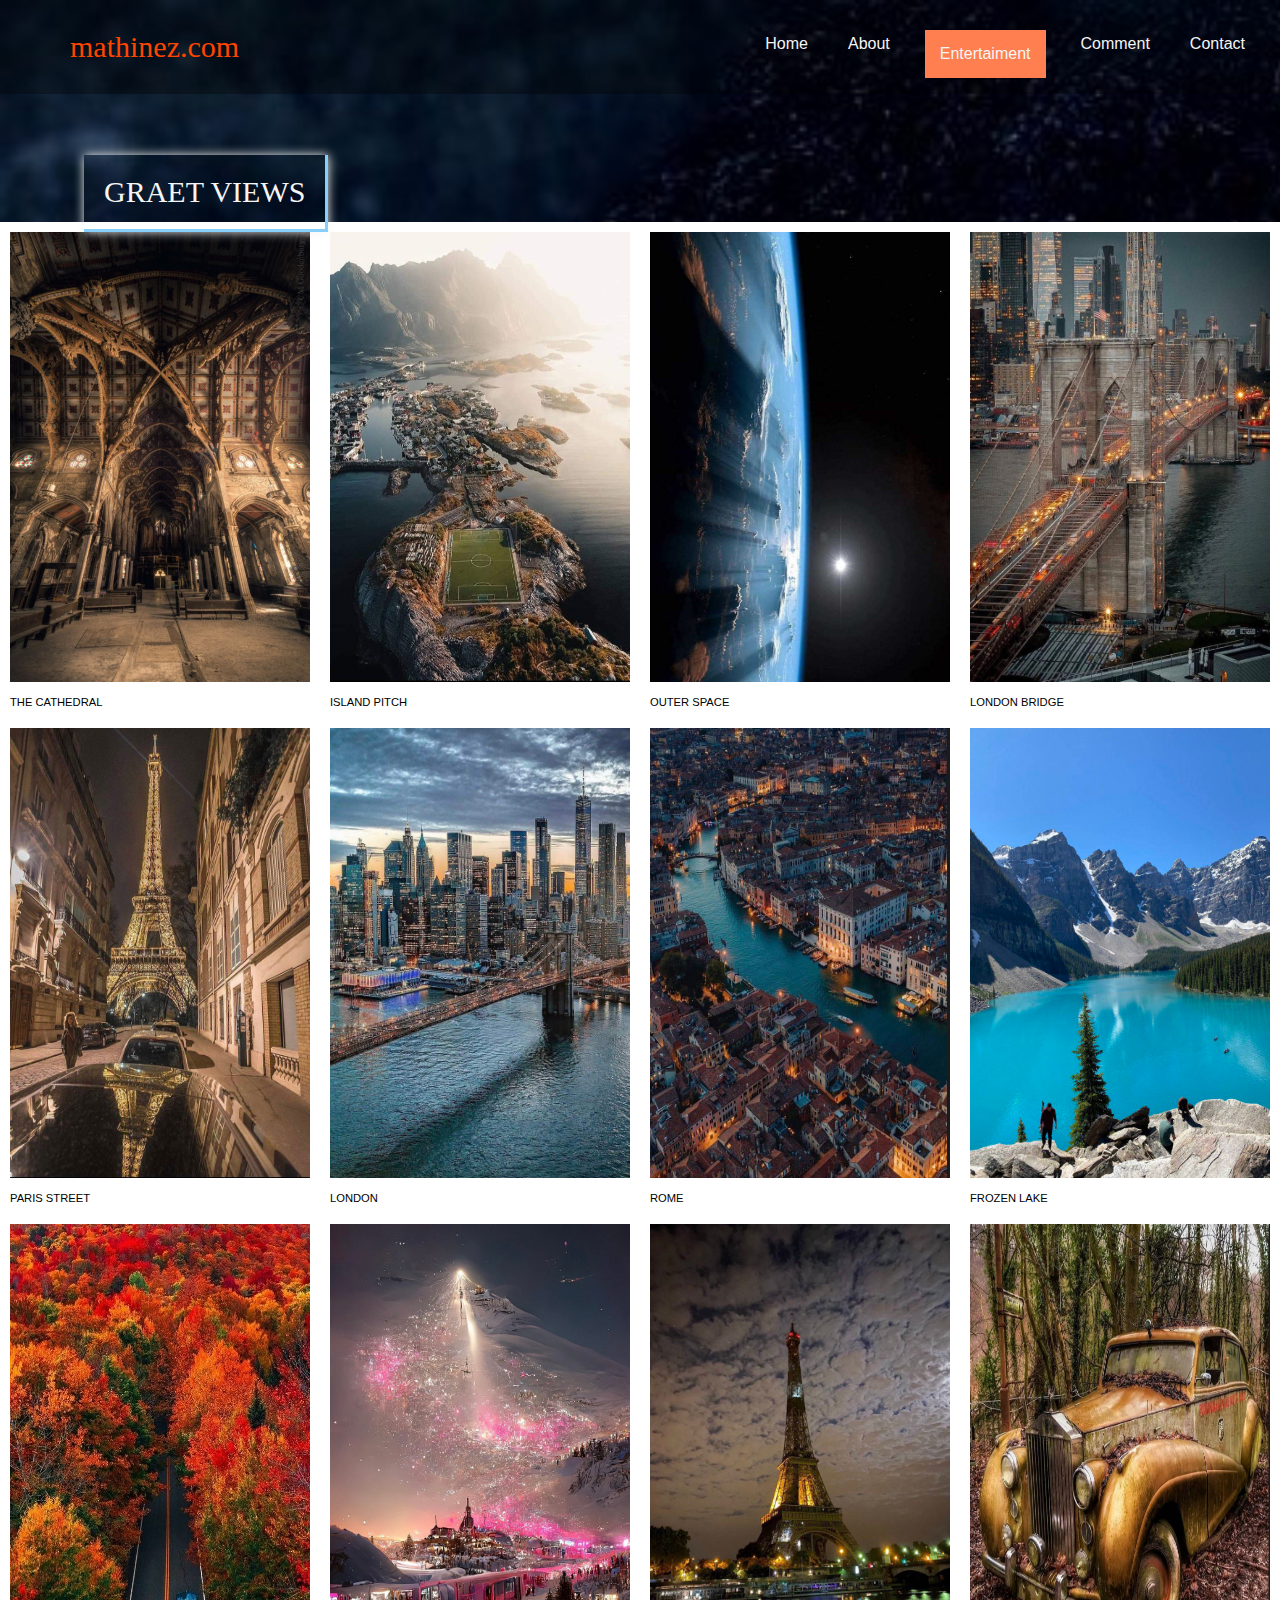
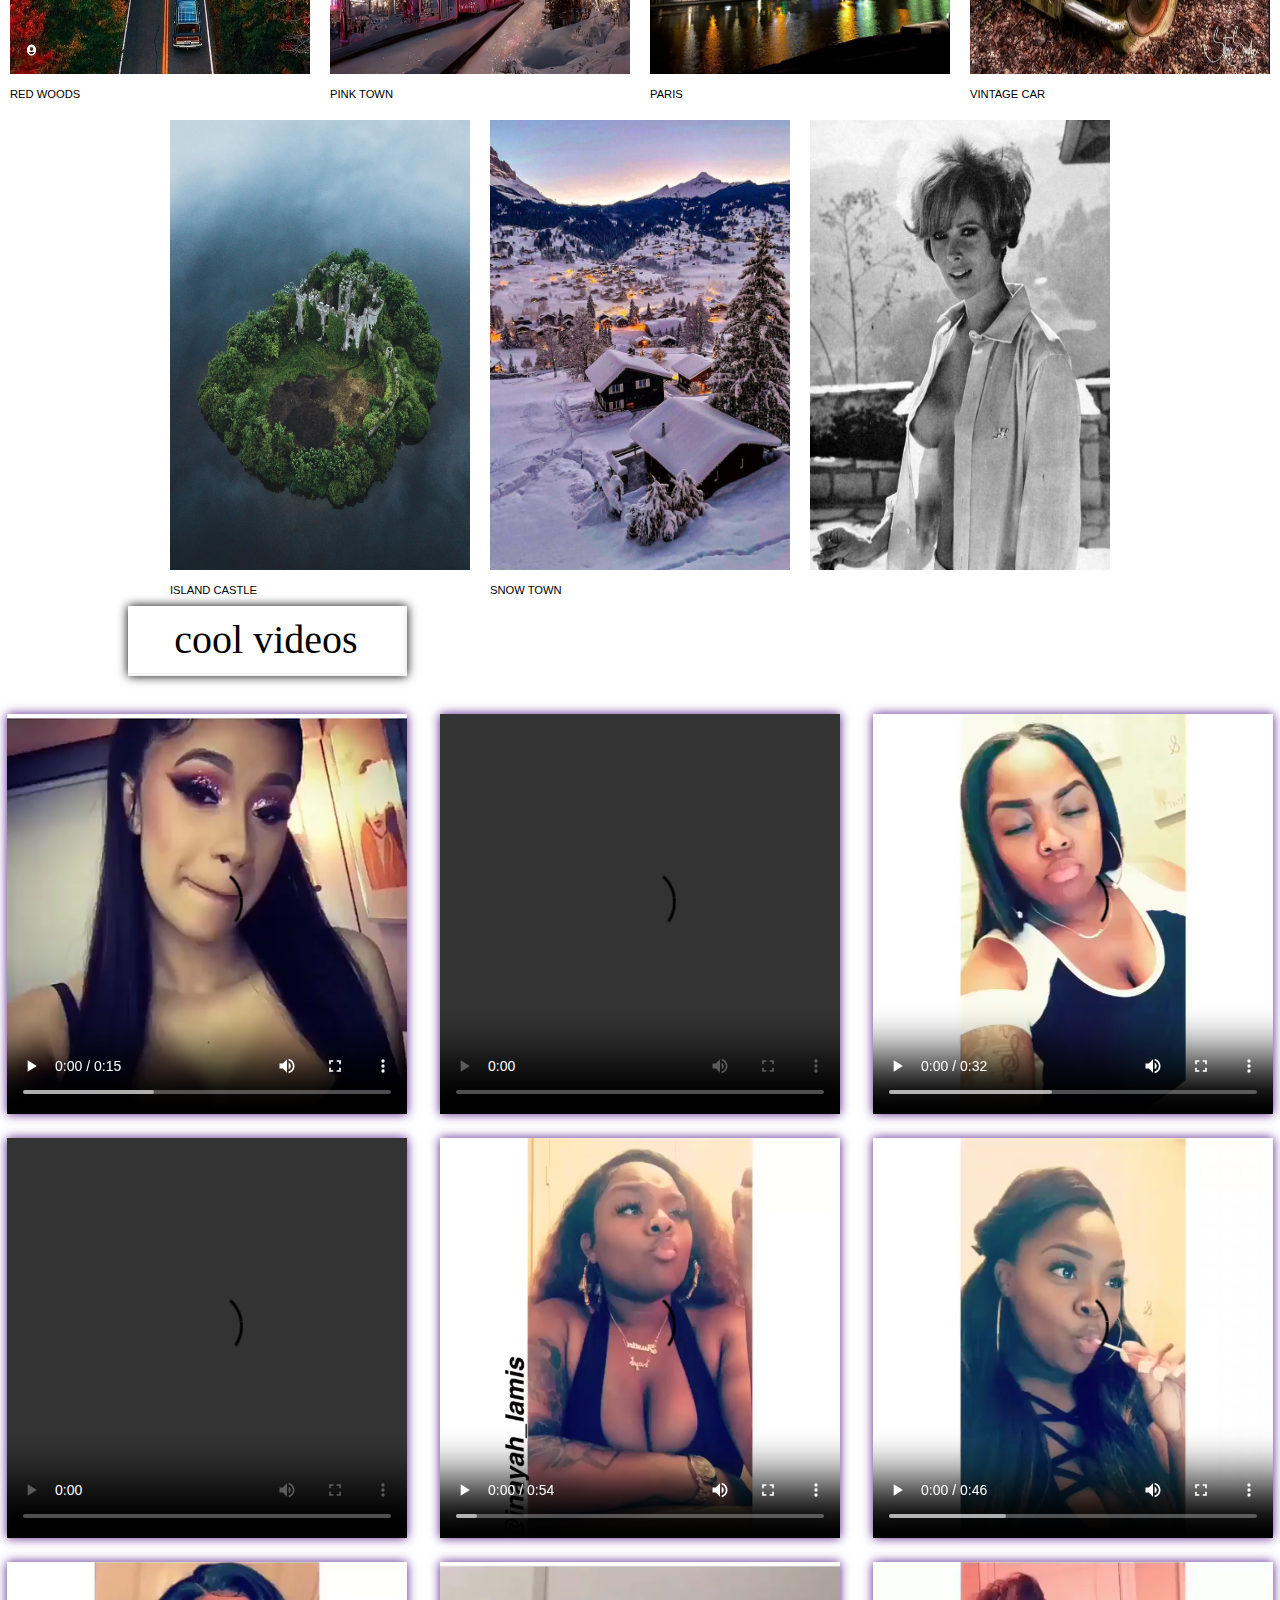
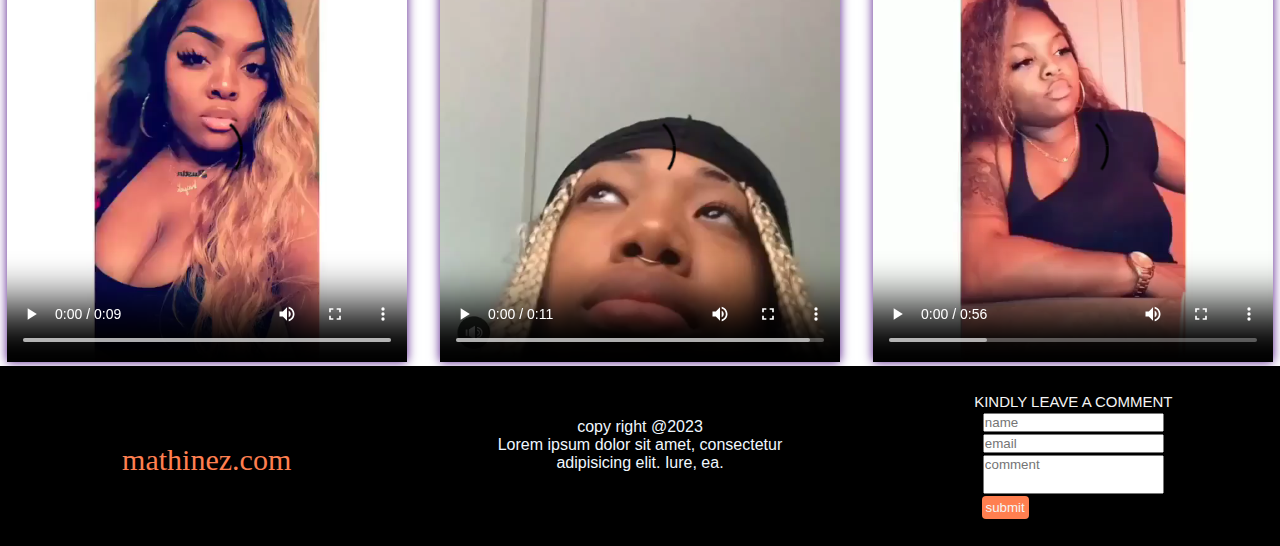
==== entertainment.html @ 6c5d3c9e "Add files via upload" ====
<!DOCTYPE html>
<html lang="en">
<head>
    <meta charset="UTF-8">
    <link rel="stylesheet" href="css/style.css">
    <title>My Portfolio</title>
</head>
<body>
  <header>
     <a  id="logo" href="index.html">mathinez.com</a>
      <nav>
        <ul>
         <li><a href="index.html">Home</a></li>
          <li><a href="about.html">About</a></li>
          <li  class="active"><a href="entertainment.html">Entertaiment</a></li>
          <li><a href="comment.html">Comment</a></li>
          <li><a href="contact.html">Contact</a></li>
        </ul>
      </nav>
  </header>
<!--CONTENT-->
  
 <div id="entertainment">
     <div class="photo-gallery">
       <h2>graet views</h2>
       <div class="photo">
            <div>
             <a href=""><img src="image/20220822_034403.jpg" alt=""><h4>the cathedral</h4></a>
            </div>
            <div>
             <a href=""><img src="image/20220825_093858.jpg" alt=""><h4>island pitch</h4></a>               
            </div>
            <div>
            <a href=""><img src="image/20220920_141356.jpg" alt=""><h4>outer space</h4></a>                
            </div>
            <div>
            <a href=""><img src="image/20220928_095716.jpg" alt=""><h4>london bridge</h4></a>                
            </div>
            <div>
             <a href=""><img src="image/20220929_095019.jpg" alt=""><h4>paris street</h4></a>               
            </div>
            <div>
             <a href=""><img src="image/20220929_101603.jpg" alt=""><h4>london</h4></a>               
            </div>
            <div>
            <a href=""><img src="image/20220929_101615.jpg" alt=""><h4>rome</h4></a>                
            </div>
            <div>
             <a href=""><img src="image/20221001_064642.jpg" alt=""><h4>frozen lake</h4></a>               
            </div>
            <div>
             <a href=""><img src="image/20221001_065538.jpg" alt=""><h4>red woods</h4></a>             
            </div>
            <div>
             <a href=""><img src="image/20221001_070710.jpg" alt=""><h4>pink town</h4></a>               
            </div>
            <div>
             <a href=""><img src="image/20221005_112144.jpg" alt=""><h4>paris</h4></a>               
            </div>
            <div>
            <a href=""><img src="image/20221005_112650.jpg" alt=""><h4>vintage car</h4></a>                
            </div>
            <div>
            <a href=""><img src="image/20221006_105004.jpg" alt=""><h4>island castle</h4></a>                
            </div>
            <div>
            <a href=""><img src="image/20221006_105027.jpg" alt=""><h4>snow town</h4></a>                
            </div>
            <div>
             <a href=""><img src="image/20221020_042201.jpg" alt=""></a>
            </div>
        </div>
     </div>
     
     <div class="vid-gallery">
       <h5>cool videos</h5>
       <div class="vid">
        <div><a href=""><video src="videos/allaboutcardii___Bm5IKExFX6y___.mp4" controls ></video></a></div> 
        <div><a href=""><video src="videos/byjaynedough___Bjz_C3in-LW___.mp4" controls ></video></a></div> 
        <div><a href=""><video src="videos/dj_house_parrttyy___Bi3atNhAis1___.mp4" controls ></video></a></div> 
        <div><a href=""><video src="videos/lopestarr___Bj-PIEhlFnj___.mp4" controls ></video></a></div> 
        <div><a href=""><video src="videos/luhhhdoll___BmGPOPtngO9___.mp4" controls ></video></a></div> 
        <div><a href=""><video src="videos/meatpiecejones_1___BkYERSYn7jk___.mp4" controls ></video></a></div> 
        <div><a href=""><video src="videos/mrsprodusafred___BpMkly1gYzU___.mp4" controls ></video></a></div> 
        <div><a href=""><video src="videos/papa_hype___BZl76pIBPaw___.mp4" controls ></video></a></div> 
        <div><a href=""><video src="videos/tru_royalty81___BlbTjxfBm8v___.mp4" controls ></video></a></div>
        </div>  
     </div>
     
 </div>
 <!--CONTENT-->
  
 <footer>
    <div id="logo">
       <a  href="index.html">mathinez.com</a>
    </div>
    <div class="copy-right">
        <p>copy right @2023<br>
        Lorem ipsum dolor sit amet, consectetur adipisicing elit. Iure, ea.
        </p>
    </div>
    <div class="comment">
        <h2>kindly leave a comment</h2>
        <input type="text" placeholder="name"><br>
        <input type="email" placeholder="email"><br>
        <input type="text" placeholder="comment" class="send"><br>
        <button><a href="">submit</a></button>
    </div>
 </footer>  
</body>
</html>
---- css/style.css ----
*
{
    margin: 0;
    padding: 0;
}

body
{
    font-family: arial;
    background-image: url(tombstone-1920.jpg);
    background-position: center center fixed;
    background-size: cover;
    background-repeat: no-repeat;

    height: 100%;
    width: 100%;
}

/*HEADER*/
header
{
    width: 100%;
    padding: 30px;
    background: #0005;
}
a
{
    text-decoration: none;
}
li
{
    list-style: none;
}
nav
{
   float: right; 
}
nav ul
{
    display: inline-flex;
    margin-right: 30px;
}
nav ul li   
{
   margin:  0px 30px 0px 0px;
    padding: 5px
}
nav ul li a
{
    color: whitesmoke;
}
nav ul li a:hover
{
    background: azure;
    padding: 20px;
    cursor: pointer;
    color: black;
}
/*ACTIVE*/

.active
{
    background: coral;
    color: whitesmoke;
    padding: 15px; 
}

/*LOGO*/
#logo
{
    color: orangered;
    font-family: cursive;
    font-size: 30px;
    margin-left: 30px;
    padding: 10px;
}
#logo:hover
{
    color: whitesmoke;
    padding: 10px;
    transition: 0.5s ease;
}

/*COVER*/
.cover
{
    width: 80%;
    margin: 0 auto;
    height: 70vh;
    display: flex;
    justify-content: center;
    align-items: center;
   
}
.cover h1
{
    color: coral;
   position: absolute;
    left: 25%;
    top: 25%;
    font-weight: 300;
    font-family: cursive, sans-serif;
    font-size: 40px;
    cursor: pointer;
}
.cover h1:hover
{
    color: whitesmoke;
    transition: 0.5s;
    cursor: pointer;
}

.cover p
{
    color: whitesmoke;
   position: absolute;
    top: 35%;
    left: 10%;
    max-width: 80%;
    cursor: pointer;
    font-family: cursive;
    font-size: 1.15rem;
    
}

.cover .button
{
    color: whitesmoke;
    background: coral;
    position: absolute;
    top: 55%;
    left: 20%;
    margin: 10px;
    padding: 10px;
    text-decoration: none;
    border-radius: 4px;
}
.cover .button a
{
   color: black;
    text-transform: uppercase;
}

.cover .button:hover
{
    padding: 15px;
    background: white;
    transition: 0.3s;
    cursor: pointer;
}

/*FOOTER*/
footer
{
    position: relative;
    bottom: 0%;
    background: #000;
    width: 100%;
    height: 20vh;
    display: grid;
    grid-gap: 20px;
    grid-template-columns: repeat(auto-fill, minmax(400px,1fr));
    align-content: center;    
}

footer #logo
{
    text-align: center;
    margin: 40px 0px 0px 0px;
}
footer #logo a
{
    color: coral;
}
footer #logo a:hover
{
    color: whitesmoke;
    font-size: 40px;
    transition: 0.5s ease;
}

footer .copy-right
{
    text-align: center;
    margin: 20px;
    padding: 5px;
    color: aliceblue
}

footer .comment
{
    text-align: center;
}
footer .comment h2
{
    font-size: 15px;
    margin: 0px 0px 3px 0px;
    color: whitesmoke;
    text-transform: uppercase;
    font-weight: 200;
}
footer .comment input
{
    margin: 0px 0px 2px 0px;
    
}
footer .comment .send
{
    padding: 0px 0px 20px 0px
}
footer .comment button
{
    text-align: left;
    margin-right: 33%;
    padding: 4px;
    background: coral;
    border-radius: 4px;
    border: none;
    
}
footer .comment button a
{
    color: whitesmoke;
}

footer .comment button:hover
{
    background: orangered;
    padding: 5px;
    transition: 0.5s;
}

/*CONTACT PAGE*/

#contact-page
{
    width: 80%;
    margin: 0 auto;
    height: 70vh;
    display: grid;
    grid-gap: 20px;
    grid-template-columns: 1fr 1fr;
    align-content: center;
    justify-content: center;
}

#contact-page .social-media
{
    width:30%;
    margin: 0 auto;
    position: absolute;
    top: 17%;
}

#contact-page .social-media a
{
    display: block;
    color: whitesmoke;
    margin: 0px 0px 10px 0px;
    padding: 5px;
    font-size: 30px;
    
}
#contact-page .social-media .fa
{
    margin: 0px 20px 0px 0px;
}
#contact-page .social-media h3
{
    color: lightskyblue;
    margin: 15px 0px;
    padding: 5px;
    font-size: 25px;
    font-family: monospace;
    text-transform: uppercase;
}

#contact-page .social-media a:hover
{
    color: coral;
    font-size: 35px;
    transition: 0.5s;
}


/*OFFICIAL*/
#contact-page .official
{
    width: 30%;
    margin: 0 auto;
    text-align: center;
    position: absolute;
    right: 20%;
    top: 30%;
}
#contact-page .official input
{
    margin: 0px 0px 10px 0px;
    padding: 10px
}
#contact-page .official .send
{
    padding: 10px 10px 40px;
    border-radius: 4px;
}
#contact-page .official button
{
    padding: 9px;
    background: coral;
    border-radius: 4px;
    margin-right: 35%;
    border: none;
}
#contact-page .official button a
{
    color:whitesmoke;
}
#contact-page .official button:hover
{
    background: orangered;
    padding: 10px;
    transition: 0.5s;
    cursor: pointer;
}

#contact-page .official h3
{
    color: lightskyblue;
    margin: 15px 0px;
    padding: 5px;
    font-size: 25px;
    font-family: monospace;
    text-transform: uppercase
}



          /*ENTERTAINMENT PAGE*/


#entertainment
{
    width: 100%;
    height: 100%;
    background: white;
        
}
                

          /*IMAGE GALLERY*/

#entertainment .photo
{
    width: 100%;
    height: 50%;
    display: flex;
    flex-wrap: wrap;
    justify-content: center;
    margin-top: 10%;
    
}

#entertainment .photo-gallery img
{
    width:300px;
    height: 450px;
    margin: 10px;
}
#entertainment .photo-gallery h2
{
    color: whitesmoke;
    position: absolute;
    top:15%;
    left: 5%;
    font-size: 30px;
    font-family: serif;
    font-weight: 300;
    text-transform: uppercase;
    margin: 20px;
    padding: 20px;
    box-shadow: 0px 0px 10px;
    border-bottom: 3px solid lightskyblue;
    border-right: 3px solid lightskyblue;
}

#entertainment .photo h4
{
    color: black;
    margin: 0px 0px 10px 10px;
    text-transform: uppercase;
    font-weight: 200;
    font-size: 0.7rem;
}

#entertainment .photo-gallery img:hover
{
    width:320px;
    height: 470px;
    background: #0005;
    box-shadow: 0px 0px 10px;
    transition: 0.5s;
}


               /*VIDEO GALLERY*/


#entertainment .vid-gallery video
{
    width: 400px;
    height: 400px;
    box-shadow: 0px 0px 10px;
   
}

#entertainment .vid-gallery .vid
{
    width: 100%;
    height: 50%;
    margin-top: 5%;
    display: grid;
    grid-gap: 20px;
    grid-template-columns: repeat(auto-fill, minmax(400px,1fr));
    margin-top: 3%;
    justify-items: center;
}


#entertainment .vid-gallery h5
{
    color:black;
    font-size: 40px;
    font-family: serif;
    font-weight: 200;
    position: relative;
    left: 10%;
    width: 20%;
    text-align: center;
    border-bottom: 3px solid whitesmoke;
    border-right: 3px solid whitesmoke;
    padding: 10px;
    box-shadow: 0px 0px 10px;
}

#entertainment .vid-gallery video:hover
{
    width: 420px;
    height: 420px;
    background: #000;
    transition: 0.5s;
}



























             /*MEDIA QUERRY*/
@media only screen and (max-width: 1000px)
{
       /*HEADER*/
    header nav
    {
        float: right;
    }
    header nav ul li
    {
        padding: 5px;
        margin: 0px 20px 0px 0px;
        font-size: 20px
    }
    nav ul li a:hover
{
    background: azure;
    padding: 10px;
    cursor: pointer;
    color: black;
    }
    header #logo
    {
      position: absolute;
        top: 0px;
        left: 5%
    }
    .active
   {
    background: coral;
    color: whitesmoke;
    padding: 5px; 
   }
    
  /*CONTACT PAGE*/
    
    
    #contact-page
{
    width: 100%;
    margin: 0;
    height: 60vh;
    display: grid;
    grid-gap: 5px;
    grid-template-columns: 1fr 1fr;
    align-content: center;
}
    
    
    /*SOCIAL*/
    #contact-page .social-media
{
    width:50%;
    position: absolute;
    top: 17%;
    left: 12%
}
    #contact-page .social-media a
{
    display: block;
    color: whitesmoke;
    margin: 0px 0px 5px 0px;
    padding: 5px;
    font-size: 25px;
    
}
    
 #contact-page .social-media h3
{
    color: aquamarine;
    margin: 15px 0px;
    padding: 0px;
    font-size: 25px;
    font-family: monospace;     
} 
    #contact-page .social-media a:hover
{
    color: coral;
    font-size: 30px;
    transition: 0.5s;
}
    
    
  /*OFFICIAL*/
#contact-page .official
{
    width: 70%;
    text-align: center;
    position: absolute;
    right: 0;
    top: 17%;
}  
    
 #contact-page .official input
{
    margin: 0px 0px 5px 0px;
    padding: 5px
}   
    
 #contact-page .official h3
{
    color: aquamarine;
    margin: 15px 0px;
    padding: 0px;
    font-size: 25px;
    font-family: monospace;
} 
      #contact-page .official button
{
    padding: 9px;
    background: coral;
    border-radius: 4px;
    margin-right:20%;
    border: none;
} 
    
 
    
    
    
    
    /*FOOTER*/
    

        footer
{
    position: relative;
    bottom: 0%;
    background: #000;
    width: 100%;
    height: 20vh;
    display: grid;
    grid-gap: 5px;
    grid-template-columns: 1fr 1fr 1fr;
    align-content: center;    
}
    
  footer #logo
{
    text-align: center;
    margin: 20px 0px 0px 0px;
}  
    
  footer .copy-right
{
    text-align: center;
    margin: 5px;
    padding: 0px;
    color: aliceblue
}  
    
    
 footer .comment button
{
    margin-right: 37%;
    padding: 4px;
    background: coral;
    border-radius: 4px;
    border: none;
    
}   
    
    
    footer .comment h2
{
    font-size: 12px;
    margin: 0px 0px 3px 0px;
    color: aquamarine;
    text-transform: uppercase;
    font-weight: 200;
}
    
    /*INDEX PAGE COVER*/
    
  .cover
{
    width: 100%;
    height: 70vh;
    display: flex;
    justify-content: center;
    align-items: center;
}
.cover h1
{
    color: coral;
   position: absolute;
    left: 35%;
    top: 20%;
    font-weight: 300;
    font-family: cursive, sans-serif;
    font-size: 40px;
    cursor: pointer;
}

.cover p
{
    color: whitesmoke;
   position: absolute;
    top: 35%;
    left: 10%;
    max-width: 80%;
    cursor: pointer;
    font-family: cursive;
    font-size: 1rem;
    
}

.cover .button
{
    color: whitesmoke;
    background: coral;
    position: absolute;
    top: 64%;
    left: 15%;
    margin: 10px;
    padding: 6px;
    text-decoration: none;
    border-radius: 4px;
}  
    
    
    
    
    
              /*ENTERTAINMENT PAGE*/


#entertainment
{
    width: 100%;
    height: 100%;
    background: white;
        
}
                

          /*IMAGE GALLERY*/


#entertainment .photo-gallery img
{
    width:200px;
    height: 350px;
    margin: 5px;
}
#entertainment .photo-gallery h2
{
    color: whitesmoke;
    position: absolute;
    top:10%;
    left: 5%;
    font-size: 15px;
    font-family: serif;
    font-weight: 200;
    text-transform: uppercase;
    margin: 10px;
    padding: 20px;
    box-shadow: 0px 0px 10px;
    border-bottom: 3px solid lightskyblue;
    border-right: 3px solid lightskyblue;
}

#entertainment .photo-gallery img:hover
{
    width:220px;
    height: 370px;
    background: #0005;
    box-shadow: 0px 0px 10px;
    transition: 0.5s;
}


               /*VIDEO GALLERY*/


#entertainment .vid-gallery video
{
    width: 300px;
    height: 300px;
    box-shadow: 0px 0px 10px;
   
}

#entertainment .vid-gallery .vid
{
    width: 100%;
    height: 50%;
    margin-top: 5%;
    display: grid;
    grid-gap: 20px;
    grid-template-columns: repeat(auto-fill, minmax(300px,1fr));
    margin-top: 3%;
    justify-items: center;
}


#entertainment .vid-gallery h5
{
    color:black;
    font-size: 30px;
    font-family: serif;
    font-weight: 100;
    position: relative;
    left: 10%;
    width: 20%;
    text-align: center;
    border-bottom: 3px solid whitesmoke;
    border-right: 3px solid whitesmoke;
    padding: 10px;
    box-shadow: 0px 0px 10px;
}

#entertainment .vid-gallery video:hover
{
    width: 320px;
    height: 320px;
    background: #000;
    transition: 0.5s;
}

    
    
    
    
    
    
    
    
    
    
    
    
    
    
    
    
    
    
    
  
}
    
    
    
    
    
    
    
    
    
    
    
    
    
    
    
    
    
    
    
    
    
    
    
    
    
    
    
    
    
    
    
    
    
    
    
@media only screen and (max-width: 700px)
{
    /*HEADER*/
    header nav
    {
        float: none;
    }
    header nav ul li
    {
        padding: 0px;
        margin: 30px 20px 0px 0px;
        font-size: 15px
    }
    nav ul li a:hover
{
    background: azure;
    padding: 5px;
    cursor: pointer;
    color: black;
    }
    header #logo
    {
      position: absolute;
        top: 0px;
        left: 20%
    }
    .active
   {
    background: coral;
    color: whitesmoke;
    padding: 5px; 
   }
    
  /*CONTACT PAGE*/
    
    
    #contact-page
{
    width: 100%;
    margin: 0;
    height: 40vh;
    display: grid;
    grid-gap: 5px;
    grid-template-columns: 1fr 1fr;
    align-content: center;
}
    
    
    /*SOCIAL*/
    #contact-page .social-media
{
    width:50%;
    position: absolute;
    top: 17%;
    left: 5%
}
    #contact-page .social-media a
{
    display: block;
    color: whitesmoke;
    margin: 0px 0px 5px 0px;
    padding: 0px;
    font-size: 15px;
    
}
    
 #contact-page .social-media h3
{
    color: aquamarine;
    margin: 15px 0px;
    padding: 0px;
    font-size: 15px;
    font-family: monospace;     
} 
    #contact-page .social-media a:hover
{
    color: coral;
    font-size: 20px;
    transition: 0.5s;
}
    
    
  /*OFFICIAL*/
#contact-page .official
{
    width: 70%;
    text-align: center;
    position: absolute;
    right: 0;
    top: 17%;
}  
    
 #contact-page .official input
{
    margin: 0px 0px 20px 0px;
    padding: 10px
}   
    
 #contact-page .official h3
{
    color: aquamarine;
    margin: 15px 0px;
    padding: 0px;
    font-size: 15px;
    font-family: monospace;
}   
    
 
    
    
    
    /*FOOTER*/
    

        footer
{
    position: relative;
    bottom: 0%;
    background: #000;
    width: 100%;
    height: 40vh;
    display: grid;
    grid-gap: 5px;
    grid-template-columns: 1fr;
    align-content: center;    
}
    
  footer #logo
{
    text-align: center;
    margin: 20px 0px 0px 0px;
}  
    
  footer .copy-right
{
    text-align: center;
    margin: 5px;
    padding: 0px;
    color: aliceblue
}  
    
    
 footer .comment button
{
    margin-right: 25%;
    padding: 4px;
    background: coral;
    border-radius: 4px;
    border: none;
    
}   
    
    
    footer .comment h2
{
    font-size: 12px;
    margin: 0px 0px 3px 0px;
    color: aquamarine;
    text-transform: uppercase;
    font-weight: 200;
}
    
    
    /*INDEX PAGE COVER*/
    
    .cover
{
    width: 100%;
    height: 40vh;
    display: flex;
    justify-content: center;
    align-items: center;
}
.cover h1
{
    color: coral;
   position: absolute;
    left: 30%;
    top: 18%;
    font-weight: 300;
    font-family: cursive, sans-serif;
    font-size: 35px;
    cursor: pointer;
}

.cover p
{
    color: whitesmoke;
   position: absolute;
    top: 25%;
    left: 10%;
    max-width: 80%;
    cursor: pointer;
    font-family: cursive;
    font-size: 0.8rem;
    
}

.cover .button
{
    color: whitesmoke;
    background: coral;
    position: absolute;
    top: 50%;
    left: 10%;
    margin: 10px;
    padding: 5px;
    text-decoration: none;
    border-radius: 4px;
}
    
    
    
              /*ENTERTAINMENT PAGE*/
    
     /*IMAGE GALLERY*/

#entertainment .photo
{
    width: 60%;
    height: 25%;
    justify-content: center;
}

#entertainment .photo-gallery img
{
    width:250px;
    height: 300px;
    margin: 10px;
}
#entertainment .photo-gallery h2
{
    color: whitesmoke;
    position: absolute;
    top:15%;
    left: 5%;
    font-size: 15px;
    font-family: serif;
    font-weight: 100;
    text-transform: uppercase;
    margin: 10px;
    padding: 10px;
    box-shadow: 0px 0px 10px;
    border-bottom: 3px solid lightskyblue;
    border-right: 3px solid lightskyblue;
}

#entertainment .photo-gallery img:hover
{
    width:270px;
    height: 320px;
    background: #0005;
    box-shadow: 0px 0px 10px;
    transition: 0.5s;
}


               /*VIDEO GALLERY*/


#entertainment .vid-gallery video
{
    width: 200px;
    height: 300px;
    box-shadow: 0px 0px 10px;
   
}

#entertainment .vid-gallery .vid
{
    width: 60%;
    height: 25%;
    margin-top: 5%;
    justify-items: center;
}


#entertainment .vid-gallery h5
{
    color:black;
    font-size: 40px;
    font-family: serif;
    font-weight: 200;
    position: relative;
    left: 10%;
    width: 20%;
    text-align: center;
    border-bottom: 3px solid whitesmoke;
    border-right: 3px solid whitesmoke;
    padding: 10px;
    box-shadow: 0px 0px 10px;
}

#entertainment .vid-gallery video:hover
{
    width: 220px;
    height: 320px;
    background: #000;
    transition: 0.5s;
}
    
    
    
    
    
    
    
    

}
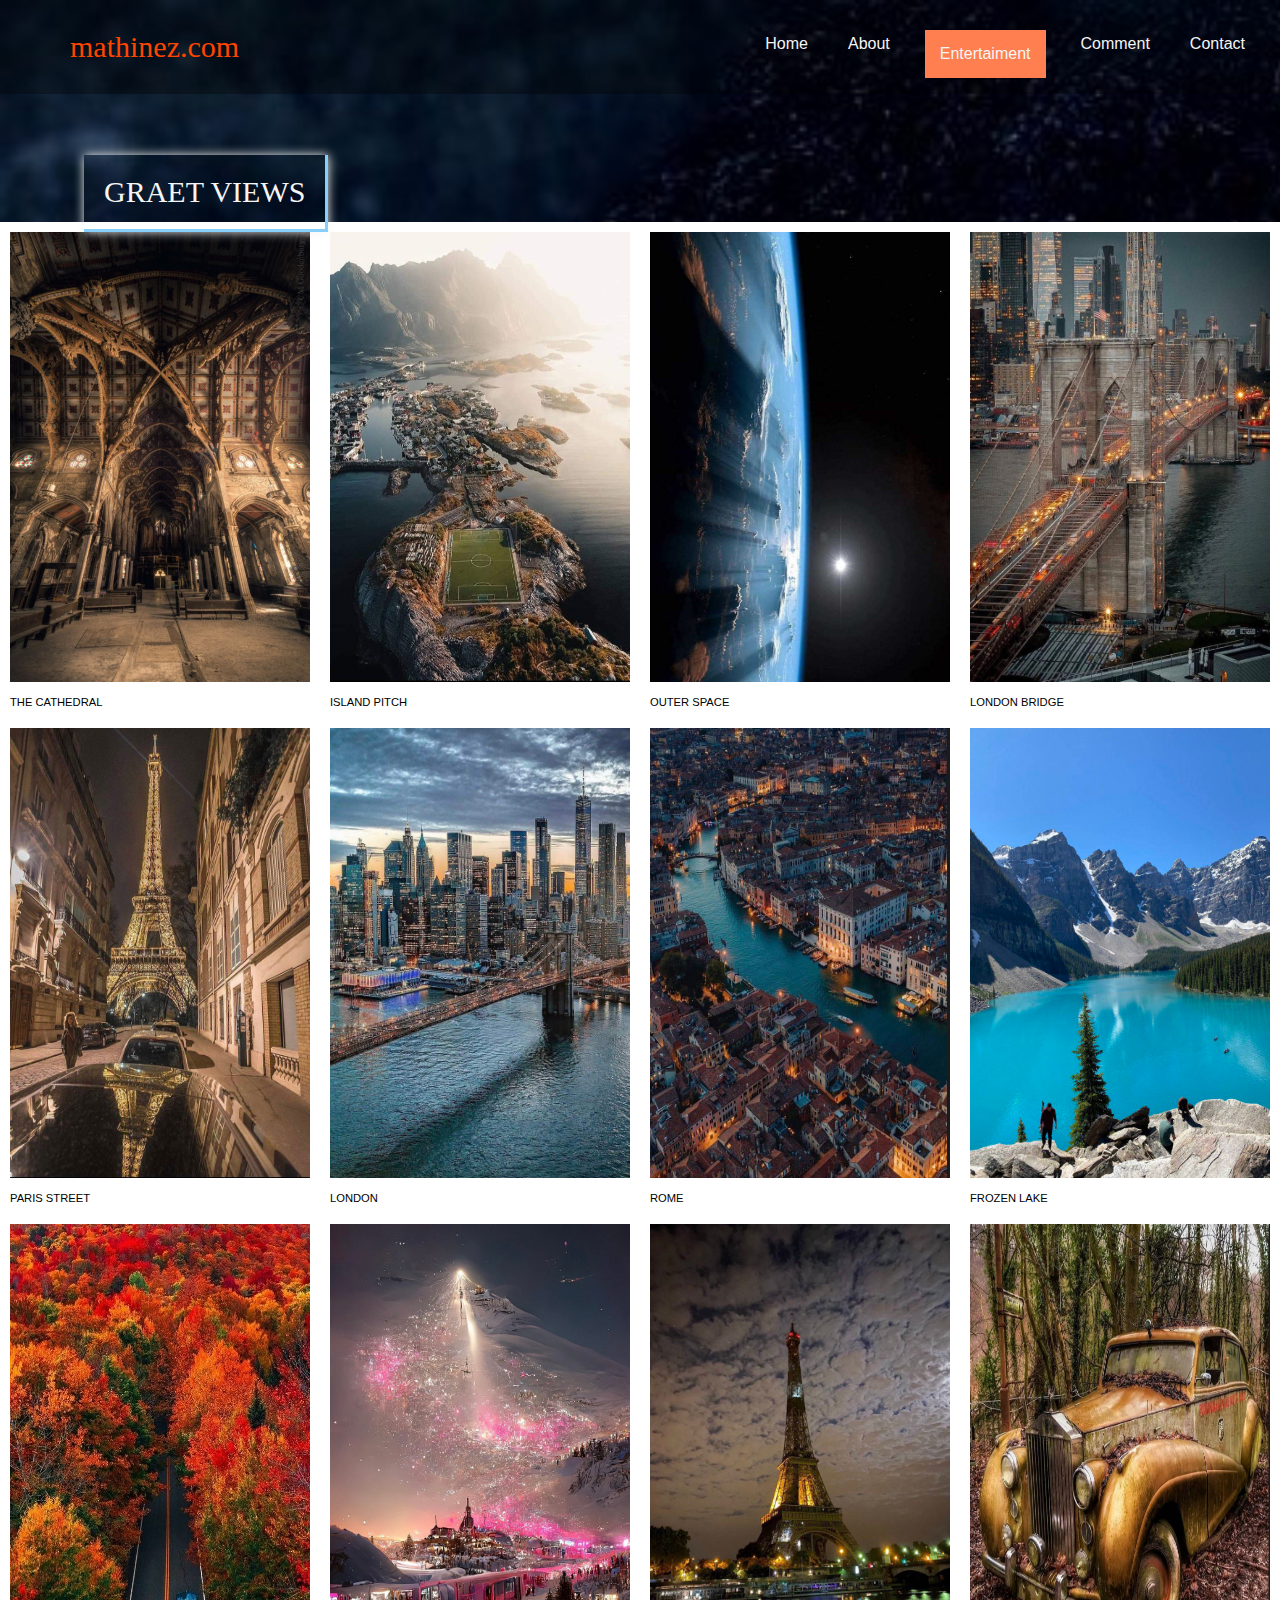
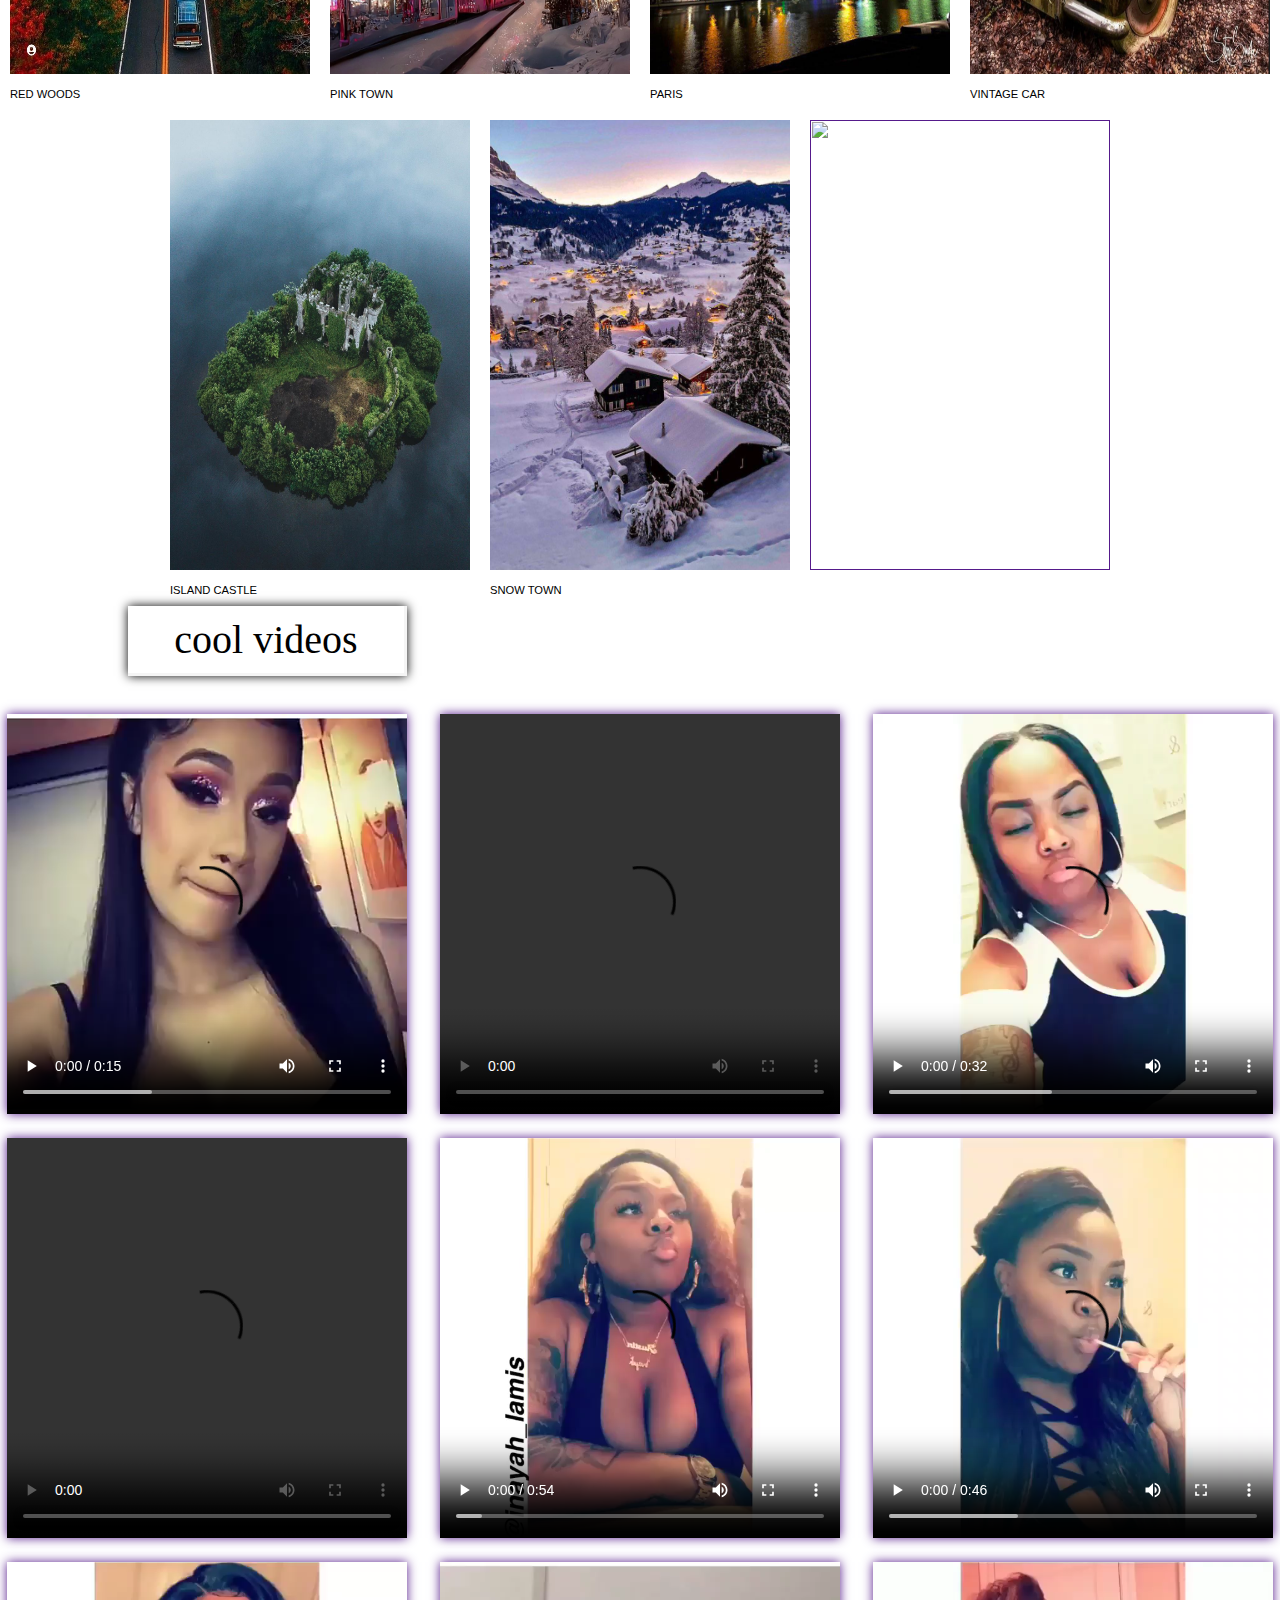
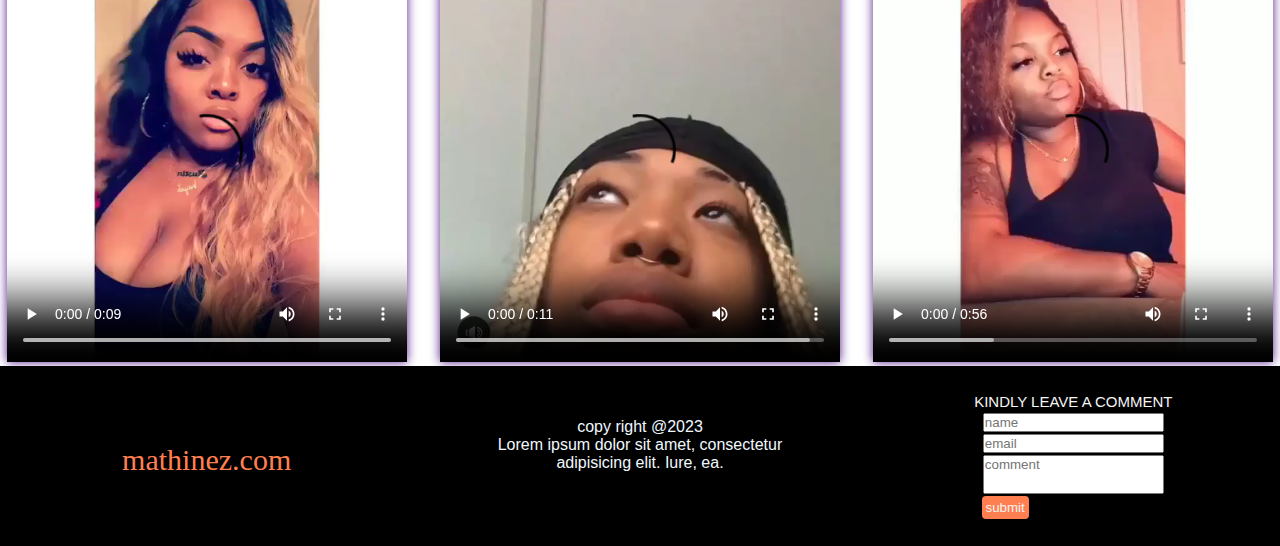
==== commit fc8c3dee: "Update entertainment.html" ====
--- a/entertainment.html
+++ b/entertainment.html
@@ -67,7 +67,7 @@
             <a href=""><img src="image/20221006_105027.jpg" alt=""><h4>snow town</h4></a>                
             </div>
             <div>
-             <a href=""><img src="image/20221020_042201.jpg" alt=""></a>
+             <a href=""><img src="" alt=""></a>
             </div>
         </div>
      </div>
@@ -108,4 +108,4 @@
     </div>
  </footer>  
 </body>
-</html>+</html>
